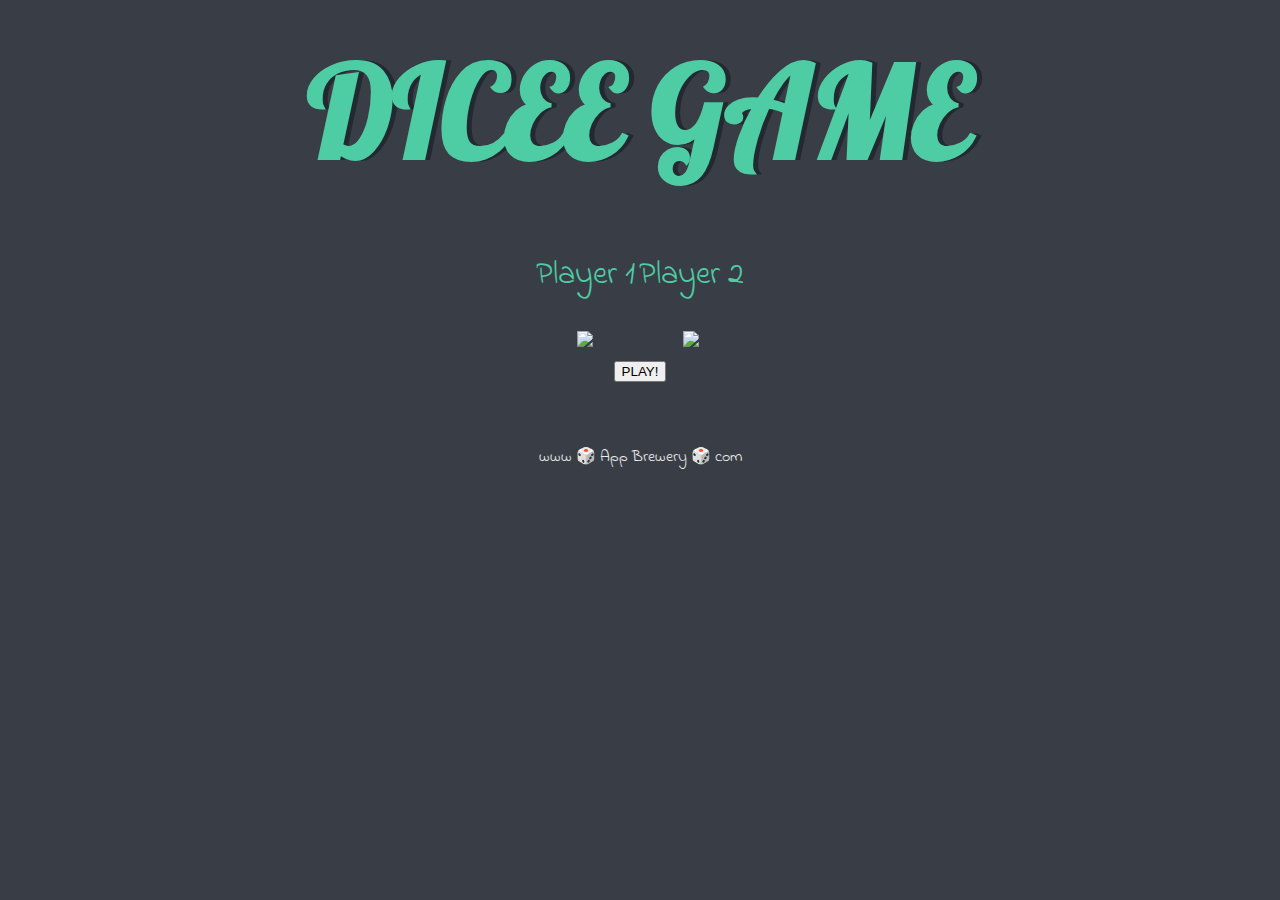
==== index.html @ ff1f5bc4 "Add files via upload" ====
<!DOCTYPE html>
<html lang="en" dir="ltr">
  <head>
    <meta charset="utf-8">
    <title>Dicee</title>
    <link href="https://cdn.jsdelivr.net/npm/bootstrap@5.3.0-alpha1/dist/css/bootstrap.min.css" rel="stylesheet" integrity="sha384-GLhlTQ8iRABdZLl6O3oVMWSktQOp6b7In1Zl3/Jr59b6EGGoI1aFkw7cmDA6j6gD" crossorigin="anonymous">
    <link rel="stylesheet" href="styles.css">
    <link href="https://fonts.googleapis.com/css?family=Indie+Flower|Lobster" rel="stylesheet">
    

  </head>
  <body>

    <div class="container">
      <h1>DICEE GAME</h1>

      <div class="dice">
        <p>Player 1</p>
        <img class="img1" src="./images/dice1.png">
      </div>

      <div class="dice">
        <p>Player 2</p>
        <img class="img2" src="./images/dice1.png">
      </div>

    </div>
    <div class="div1">
      <button type="button" class="btn btn-dark">PLAY!</button>
    </div>
    
    

  <script src="index.js"></script>
  <script src="https://cdn.jsdelivr.net/npm/bootstrap@5.3.0-alpha1/dist/js/bootstrap.bundle.min.js" integrity="sha384-w76AqPfDkMBDXo30jS1Sgez6pr3x5MlQ1ZAGC+nuZB+EYdgRZgiwxhTBTkF7CXvN" crossorigin="anonymous"></script>
  </body>

  <footer>
    www 🎲 App Brewery 🎲 com
  </footer>
</html>
---- styles.css ----
.container {
  width: 70%;
  margin: auto;
  text-align: center;
}

.dice {
  text-align: center;
  display: inline-block;

}

body {
  background-color: #393E46;
 
}

h1 {
  margin: 30px;
  font-family: 'Lobster', cursive;
  text-shadow: 5px 0 #232931;
  font-size: 8rem;
  color: #4ECCA3;
}

p {
  font-size: 2rem;
  color: #4ECCA3;
  font-family: 'Indie Flower', cursive;
}

img {
  width: 80%;
}

.div1{
  display: flex;
  justify-content: center;
}

.btn{
  margin-top: 10px;
}


footer {
  margin-top: 5%;
  color: #EEEEEE;
  text-align: center;
  font-family: 'Indie Flower', cursive;

}
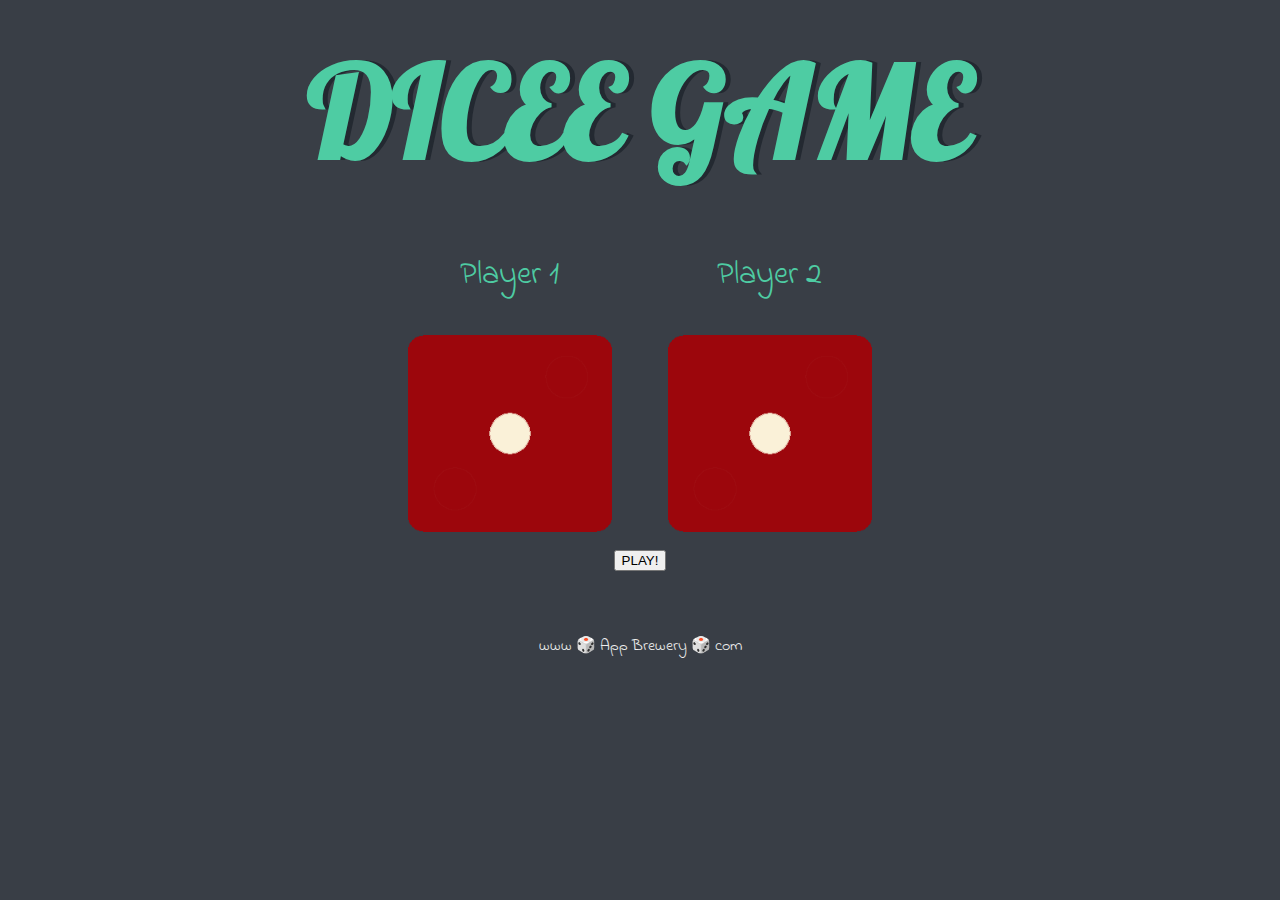
==== commit 377106ae: "Update index.html" ====
(no text change in the page or its own stylesheets)
